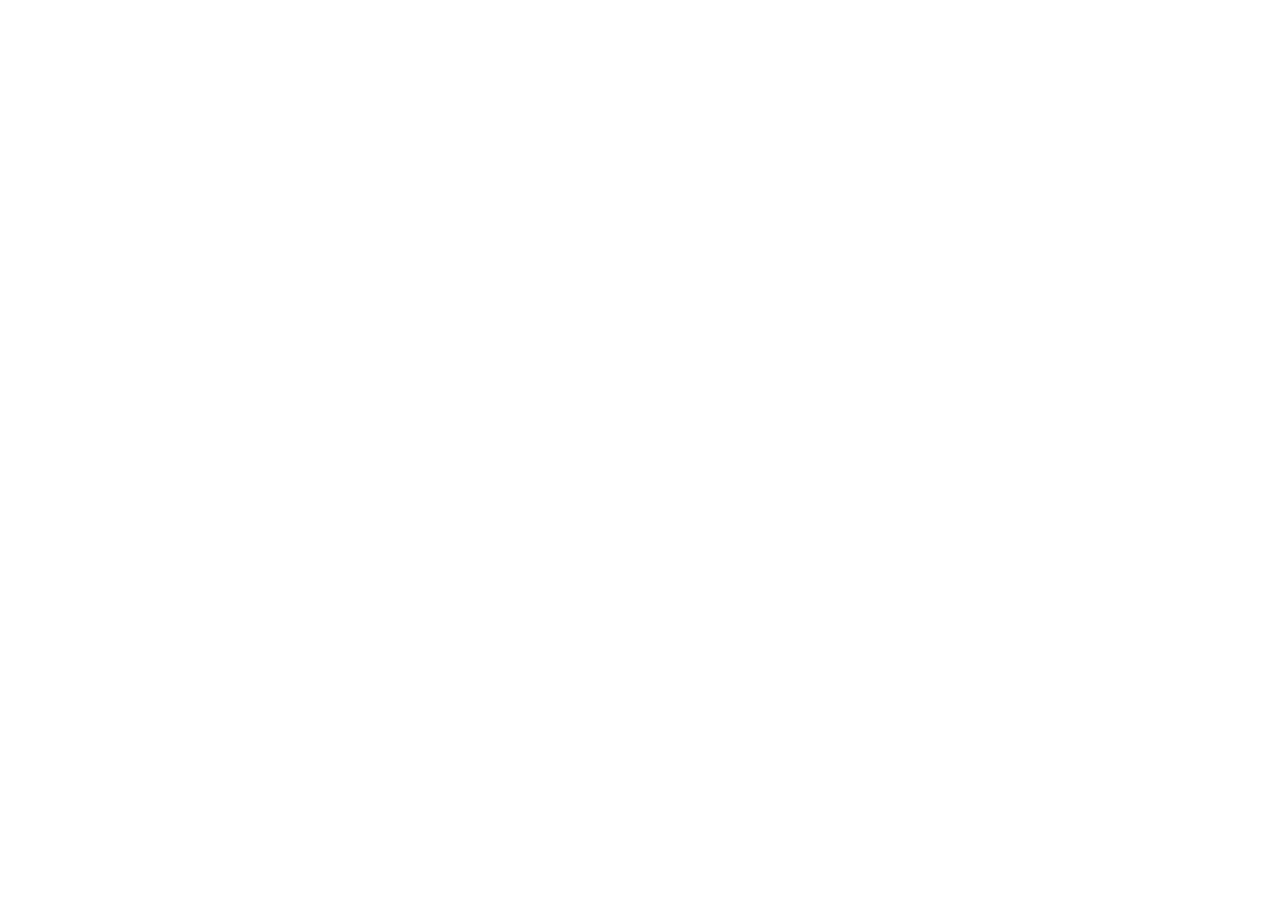
==== pages/collaborer.html @ 34d89a4c "Initialisation structure projet GCM_Website_redesign" ====
<!DOCTYPE html>
<html lang="en">
<head>
    <meta charset="UTF-8">
    <meta name="viewport" content="width=device-width, initial-scale=1.0">
    <title>Page Collaborer</title>
</head>
<body>
    
</body>
</html>
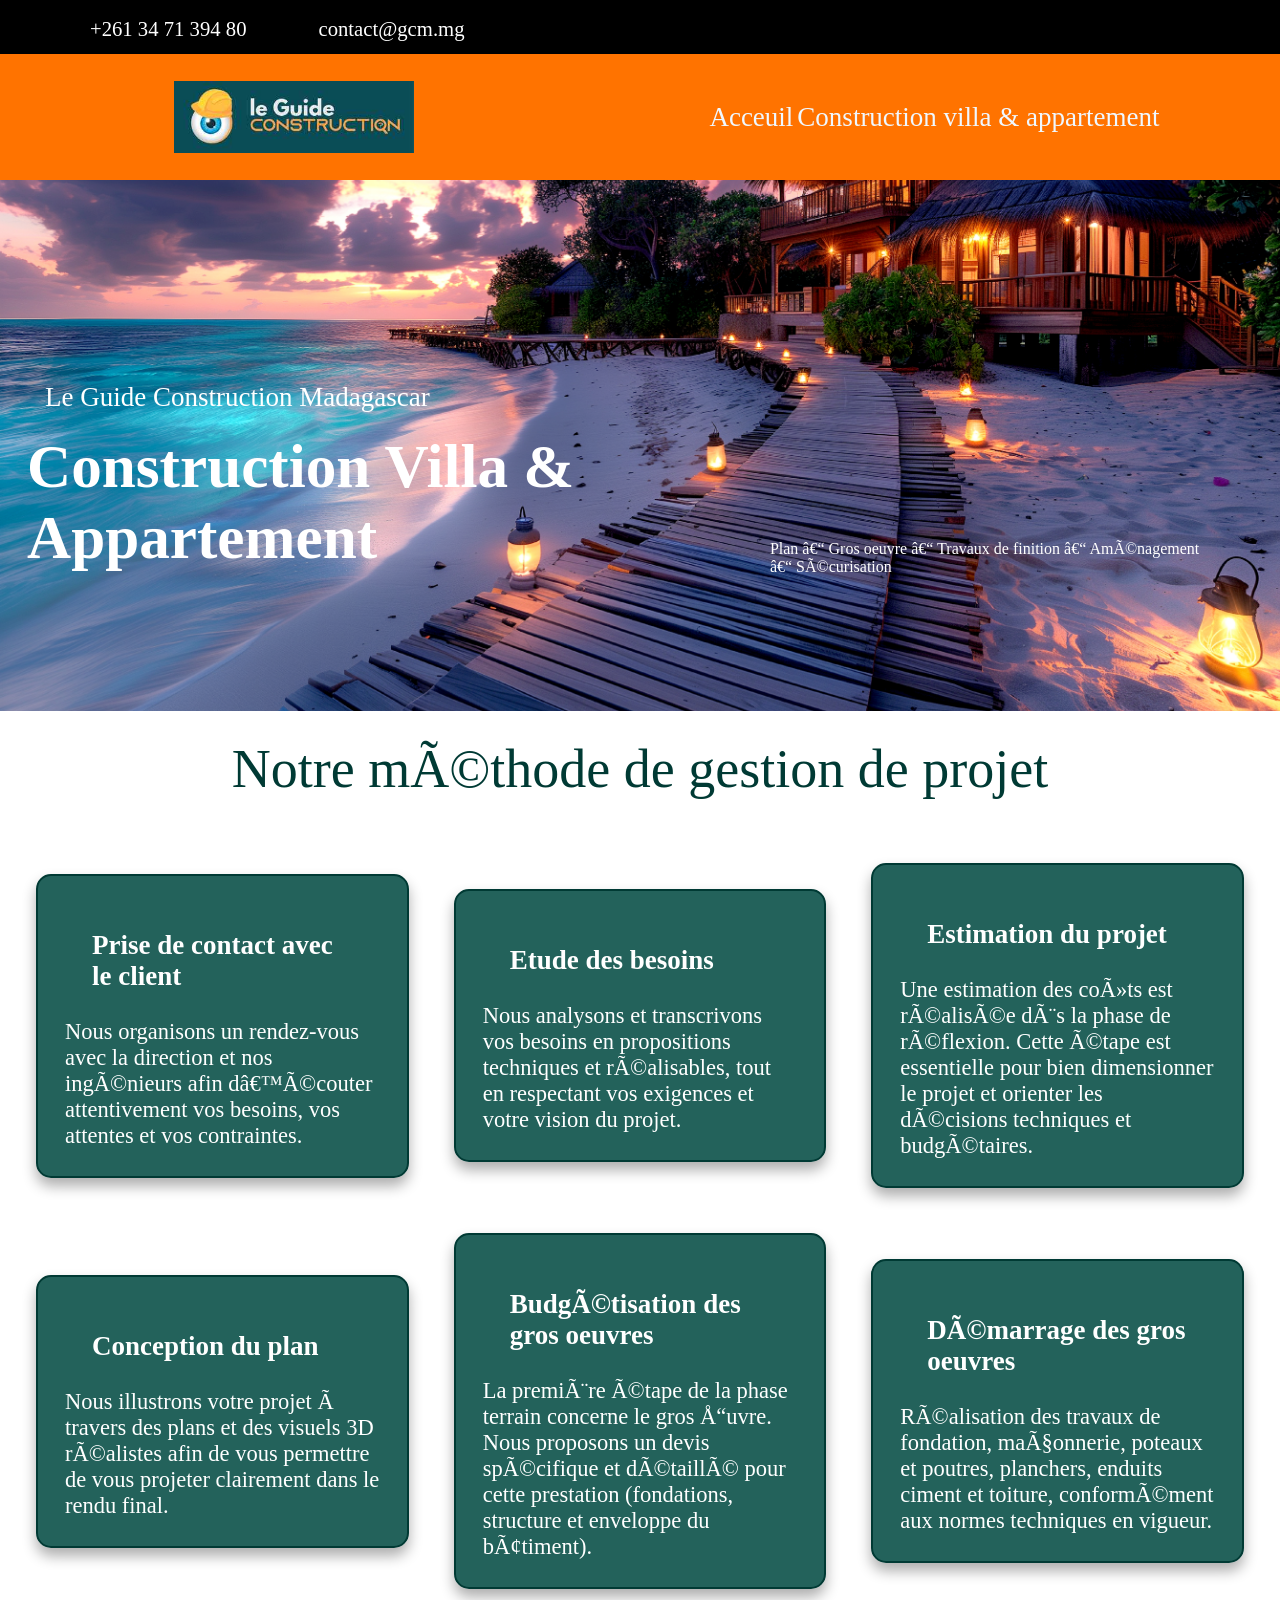
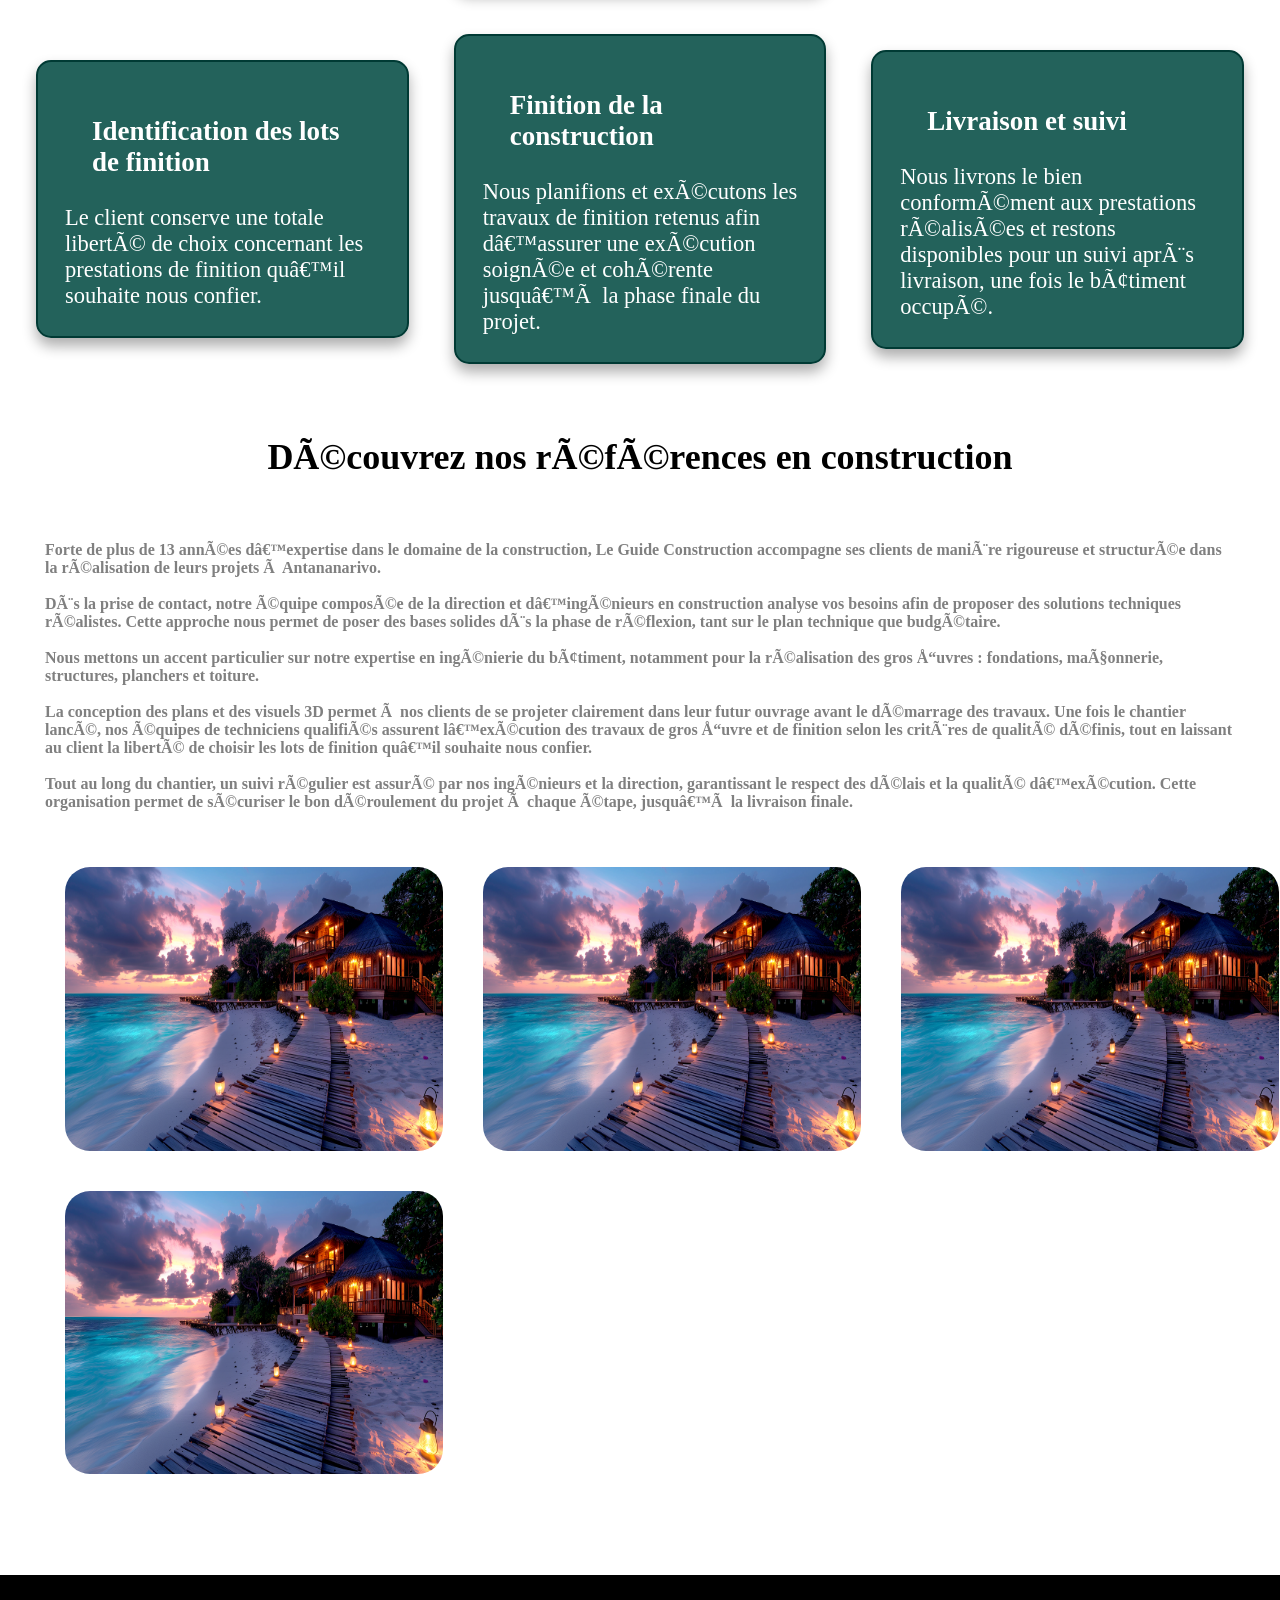
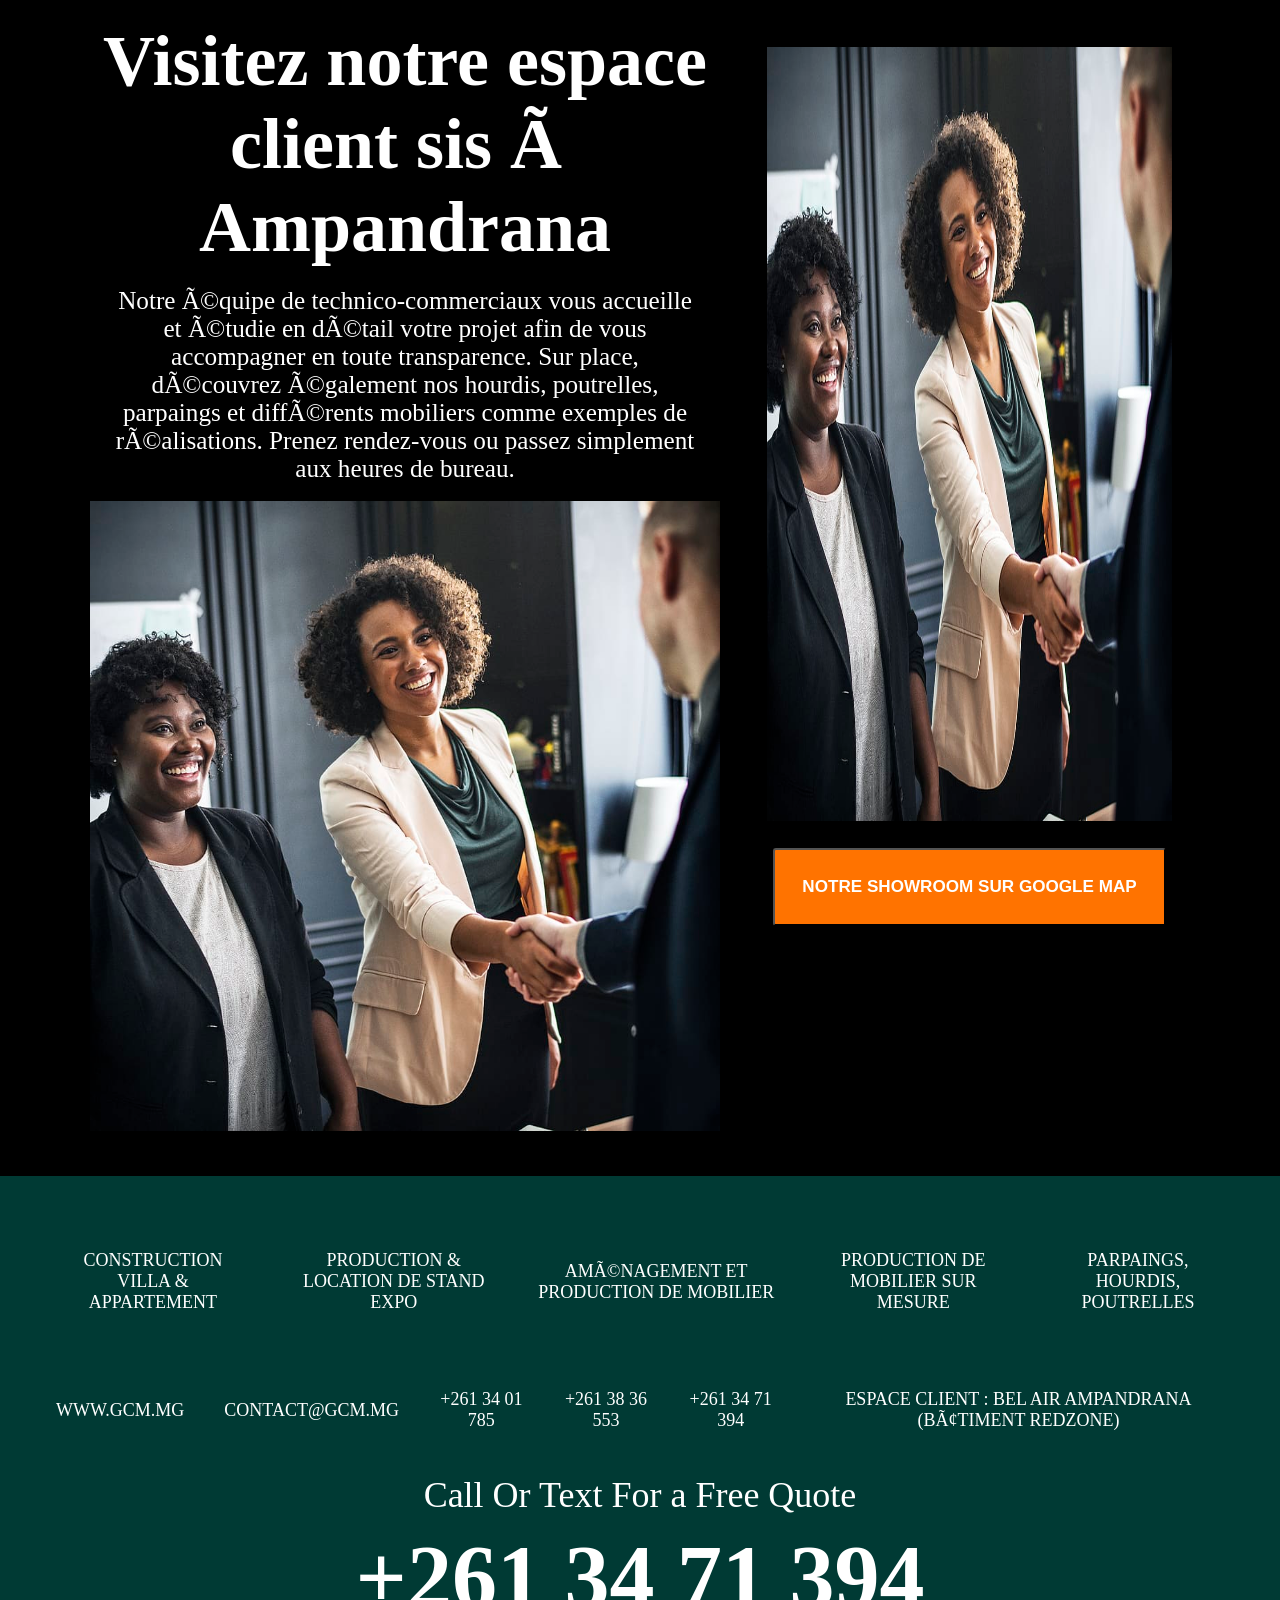
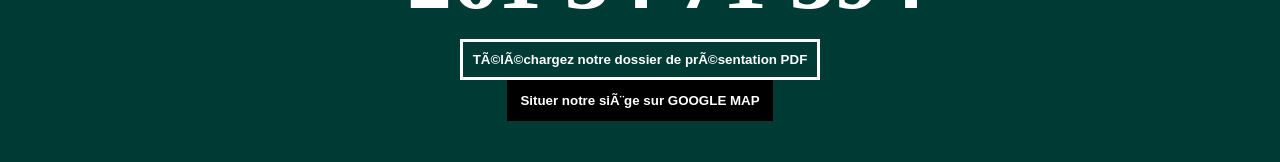
==== commit be5329bc: "feat "Ajout HTML et CSS ainsi qu'assets de collaborer"" ====
--- a/pages/collaborer.html
+++ b/pages/collaborer.html
@@ -1,11 +1,128 @@
-<!DOCTYPE html>
-<html lang="en">
-<head>
-    <meta charset="UTF-8">
-    <meta name="viewport" content="width=device-width, initial-scale=1.0">
-    <title>Page Collaborer</title>
-</head>
-<body>
-    
-</body>
-</html>+<html>
+    <head>
+        <meta charset="UTF=8">
+        <meta name="viewport" content="width=device-width, initial-scale=1.0">
+        <title>Homepage</title>
+        <link rel="stylesheet" href="/css/collaborer.css">
+    </head>
+    <body>
+        <header>
+            <section class="contacts">
+                <ul>
+                    <li>+261 34 71 394 80</li>
+                    <li>contact@gcm.mg</li>
+                </ul>
+            </section>
+            <nav>
+                <img src="/assets/images/LOGO-LE-GUIDE-CONSTRUCTION-MADAGASCAR.jpg" alt="no image found">
+                <div class="navbar">
+                    <a href="">Acceuil</a>
+                    <a href="">Construction villa & appartement</a>
+                </div>
+            </nav>
+        </header>
+        <main>
+            <div class="title1">
+                <p>Le Guide Construction Madagascar</p>
+                <h1>Construction Villa & Appartement</h1>
+            </div>
+            <div class="title2">
+                <p>Plan – Gros oeuvre – Travaux de finition – Aménagement – Sécurisation</p>
+            </div>
+        </main>
+        <section class="gestion">
+            <h1>Notre méthode de gestion de projet</h1>
+            <div id="list">
+                <div class="card">
+                    <h1>Prise de contact avec le client</h1>
+                    <p>Nous organisons un rendez-vous avec la direction et nos ingénieurs afin d’écouter attentivement vos besoins, vos attentes et vos contraintes.</p>
+                </div>
+                <div class="card">
+                    <h1>Etude des besoins</h1>
+                    <p>Nous analysons et transcrivons vos besoins en propositions techniques et réalisables, tout en respectant vos exigences et votre vision du projet.</p>
+                </div>
+                <div class="card">
+                    <h1>Estimation du projet</h1>
+                    <p>Une estimation des coûts est réalisée dès la phase de réflexion. Cette étape est essentielle pour bien dimensionner le projet et orienter les décisions techniques et budgétaires.</p>
+                </div>
+                <div class="card">
+                    <h1>Conception du plan</h1>
+                    <p>Nous illustrons votre projet à travers des plans et des visuels 3D réalistes afin de vous permettre de vous projeter clairement dans le rendu final.</p>
+                </div>
+                <div class="card">
+                    <h1>Budgétisation des gros oeuvres</h1>
+                    <p>La première étape de la phase terrain concerne le gros œuvre. Nous proposons un devis spécifique et détaillé pour cette prestation (fondations, structure et enveloppe du bâtiment).</p>
+                </div>
+                <div class="card">
+                    <h1>Démarrage des gros oeuvres</h1>
+                    <p>Réalisation des travaux de fondation, maçonnerie, poteaux et poutres, planchers, enduits ciment et toiture, conformément aux normes techniques en vigueur.</p>
+                </div>
+                <div class="card">
+                    <h1>Identification des lots de finition</h1>
+                    <p>Le client conserve une totale liberté de choix concernant les prestations de finition qu’il souhaite nous confier.</p>
+                </div>
+                <div class="card">
+                    <h1>Finition de la construction</h1>
+                    <p>Nous planifions et exécutons les travaux de finition retenus afin d’assurer une exécution soignée et cohérente jusqu’à la phase finale du projet.</p>
+                </div>
+                <div class="card">
+                    <h1>Livraison et suivi</h1>
+                    <p>Nous livrons le bien conformément aux prestations réalisées et restons disponibles pour un suivi après livraison, une fois le bâtiment occupé.</p>
+                </div>
+            </div>
+        </section>
+        <strong>
+            <div class="presentation">
+                <p>Découvrez nos références en construction</p>
+            </div>
+            <div class="text">
+                <p>Forte de plus de 13 années d’expertise dans le domaine de la construction, Le Guide Construction accompagne ses clients de manière rigoureuse et structurée dans la réalisation de leurs projets à Antananarivo.</p>
+                <p>Dès la prise de contact, notre équipe composée de la direction et d’ingénieurs en construction analyse vos besoins afin de proposer des solutions techniques réalistes. Cette approche nous permet de poser des bases solides dès la phase de réflexion, tant sur le plan technique que budgétaire.</p>
+                <p>Nous mettons un accent particulier sur notre expertise en ingénierie du bâtiment, notamment pour la réalisation des gros œuvres : fondations, maçonnerie, structures, planchers et toiture.</p>
+                <p>La conception des plans et des visuels 3D permet à nos clients de se projeter clairement dans leur futur ouvrage avant le démarrage des travaux. Une fois le chantier lancé, nos équipes de techniciens qualifiés assurent l’exécution des travaux de gros œuvre et de finition selon les critères de qualité définis, tout en laissant au client la liberté de choisir les lots de finition qu’il souhaite nous confier.</p>
+                <p>Tout au long du chantier, un suivi régulier est assuré par nos ingénieurs et la direction, garantissant le respect des délais et la qualité d’exécution. Cette organisation permet de sécuriser le bon déroulement du projet à chaque étape, jusqu’à la livraison finale.</p>
+                <section class="images">
+                    <img src="/assets/images/view-breathtaking-beach-nature-landscape.jpg" alt="">
+                    <img src="/assets/images/view-breathtaking-beach-nature-landscape.jpg" alt="">
+                    <img src="/assets/images/view-breathtaking-beach-nature-landscape.jpg" alt="">
+                    <img src="/assets/images/view-breathtaking-beach-nature-landscape.jpg" alt="">
+                    <img src="/assets/images/view-breathtaking-beach-nature-landscape.jpg" alt="">
+                </section>
+            </div>
+        </strong>
+        <section id="visite">
+            <div class="left">
+                <h1>Visitez notre espace client sis à Ampandrana</h1>
+                <p>Notre équipe de technico-commerciaux vous accueille et étudie en détail votre projet afin de vous accompagner en toute transparence. Sur place, découvrez également nos hourdis, poutrelles, parpaings et différents mobiliers comme exemples de réalisations. Prenez rendez-vous ou passez simplement aux heures de bureau.</p>
+                <img src="/assets/images/collab.jpg" alt="">
+            </div>
+            <div class="right">
+                <img src="/assets/images/collab.jpg" alt="">
+                <button>NOTRE SHOWROOM SUR GOOGLE MAP</button>
+            </div>
+        </section>
+        <footer>
+            <ul>
+                <li>Construction villa & appartement</li>
+                <li>Production & Location de stand expo</li>
+                <li>Aménagement et production de mobilier</li>
+                <li>Production de mobilier sur mesure</li>
+                <li>Parpaings, hourdis, poutrelles</li>
+            </ul>
+            <ul>
+                <li>www.gcm.mg</li>
+                <li>contact@gcm.mg</li>
+                <li>+261 34 01 785</li>
+                <li>+261 38 36 553</li>
+                <li>+261 34 71 394</li>
+                <li>Espace client : Bel Air Ampandrana (bâtiment RedZone)</li>
+            </ul>
+            <div class="lastFooter">
+                <p>Call Or Text For a Free Quote</p>
+                <h1>+261 34 71 394</h1>
+                <button class="buttonUp">Téléchargez notre dossier de présentation PDF</button>
+                <button class="buttonDown">Situer notre siège sur GOOGLE MAP</button>
+            </div>
+        </footer>
+    </body>
+</html>
--- a/css/collaborer.css
+++ b/css/collaborer.css
@@ -0,0 +1,337 @@
+* {
+    margin: 0;
+    padding: 0;
+}
+
+body {
+    display: block;
+}
+
+header {
+    margin: 0;
+    padding: 0;
+    position: relative;
+    z-index: 1;
+}
+
+.contacts {
+    background-color: black;
+    color: white;
+    font-size: 2.3vh;
+}
+
+.contacts ul {
+    display: flex;
+    justify-content: baseline;
+    gap: 8vh;
+    padding: 2vh;
+    padding-inline-start: 10vh;
+    list-style: none;
+    position: fixed;
+    background-color: black;
+    width: 100%;
+    top: 0;
+}
+
+main {
+    padding-top: 25vh;
+    padding-inline: 3vh;
+    display: flex;
+    align-items: center;
+    justify-content: center;
+    justify-content: space-between;
+    background-image: url(/assets/images/view-breathtaking-beach-nature-landscape.jpg);
+    background-repeat: no-repeat;
+    background-size: cover;
+    height: 54vh;
+}
+
+header nav {
+    display: flex;
+    position: fixed;
+    color: aliceblue;
+    padding: 3vh;
+    background-color: rgb(255, 115, 0);
+    width: 100%;
+    justify-content: center;
+    justify-content: space-around;
+    align-items: center;
+    top: 6vh;
+}
+
+header nav img {
+    height: 8vh;
+}
+
+.navbar a {
+    text-decoration: none;
+    color: aliceblue;
+    font-size: 3vh;
+}
+
+.title1 {
+    display: block;
+    align-items: first baseline;
+    color: white;
+}
+
+.title1 p {
+    font-size: 3vh;
+    padding: 2vh;
+}
+
+.title1 h1 {
+    font-size: 6.8vh;
+}
+
+.title2 p {
+    padding-top: 20vh;
+    padding-inline-end: 4vh;
+    color: white;
+}
+
+
+body strong .presentation {
+    display: flex;
+    justify-content: center;
+    align-items: center;
+    padding: 4vh;
+    font-size: 4vh;
+}
+
+.text{
+    display: block;
+    justify-content: center;
+    padding: 2vh;
+    gap: 2vh;
+}
+
+.text p {
+    justify-content: center;
+    display: flex;
+    padding: 1vh;
+    padding-inline: 3vh;
+    color: grey;
+}
+
+.text .images{
+    display: grid;
+    grid-template-columns: repeat(4 ,1fr);
+    justify-content: center;
+    justify-content: space-evenly;
+    align-items: center;
+    padding: 3vh;
+}
+
+.images img{
+    width: 42vh;
+    aspect-ratio: 2/1.5;
+    margin: 20px;
+    border-radius: 25px;
+    transition: 400ms;
+}
+
+.images img:hover{
+    opacity: 60%;
+    cursor: pointer;
+}
+
+.gestion h1 {
+    text-align: center;
+    padding: 3vh;
+    font-size: 6vh;
+    font-weight: 100;
+    color: rgba(0, 58, 52);
+}
+
+#list {
+    display: grid;
+    grid-template-columns: repeat(3, 1fr);
+    padding: 4vh;
+    justify-content: center;
+    align-items: center;
+    gap: 5vh;
+}
+
+#list .card {
+    display: block;
+    justify-content: center;
+    padding-inline: 6vh;
+    text-align: left;
+    border: solid 2px rgba(0, 58, 52);
+    padding: 3vh;
+    border-radius: 15px;
+    box-shadow: 0 8px 14px rgba(0, 0, 0, 0.322);
+    background-color: rgba(0, 73, 66, 0.863);
+    color: white;
+}
+
+.card h1 {
+    font-weight: bold;
+    font-size: 3vh;
+    text-align: left;
+    color: white;
+}
+
+.card p {
+    font-size: 2.5vh;
+    color: white;
+}
+
+#visite {
+    background-color: black;
+    color: white;
+    margin-top: 4vh;
+    display: flex;
+    justify-content: center;
+    gap: 20px;
+    justify-content: space-around;
+    padding: 5vh;
+    padding-inline: 10vh;
+}
+
+#visite .left{
+    color: white;
+    align-items: start;
+}
+
+.left h1{
+    font-size: 8vh;
+    color: white;
+    text-align: center;
+}
+
+.left p{
+    color: white;
+    font-size: 2.8vh;
+    justify-content: center;
+    align-items: start;
+    margin: 2vh;
+    text-align: center;
+}
+
+.left img{
+    width: 70vh;
+    height: 70vh;
+    display: flex;
+    margin: auto;
+}
+
+.right img{
+    width: 45vh;
+    height: 86vh;
+    margin: 3vh;
+}
+
+.right button{
+    justify-content: center;
+    display: flex;
+    align-items: center;
+    margin: auto;
+    padding: 3vh;
+    background-color: rgb(255, 115, 0);
+    color: white;
+    font-size: 1.9vh;
+    font-weight: bold;
+    transition: 400ms;
+    border-radius: 3px;
+}
+
+.right button:hover{
+    cursor: pointer;
+    background-color: rgb(255, 148, 60);
+    color: black;
+}
+
+footer {
+    display: block;
+    justify-content: center;
+    align-items: center;
+    background-color: rgba(0, 58, 52);
+    color: white;
+    padding: 4vh;
+    gap: 3vh;
+}
+
+footer ul {
+    display: flex;
+    justify-content: center;
+    align-items: center;
+    justify-content: space-around;
+    text-transform: uppercase;
+    font-size: 2.0vh;
+    list-style: none;
+    padding-block: 2vh;
+}
+
+footer ul li {
+    transition: 400ms;
+    padding: 10px;
+    margin: 10px;
+    text-align: center;
+}
+
+footer ul li:hover{
+    text-decoration: underline;
+    cursor: pointer;
+}
+
+.lastFooter{
+    display: block;
+    justify-content: center;
+    align-items: center;
+    padding: 5px;
+}
+
+.lastFooter p{
+    text-align: center;
+    color: white;
+    font-size: 4vh;
+}
+
+.lastFooter h1{
+    text-align: center;
+    font-size: 10vh;
+    padding: 10px;
+}
+
+.buttonUp{
+    display: flex;
+    justify-content: center;
+    align-items: center;
+    text-align: center;
+    margin: auto;
+    padding: 10px;
+    border: solid 3px white;
+    font-weight: bold;
+    color: white;
+    background-color: transparent;
+    transition: 400ms;
+}
+
+.buttonUp:hover{
+    background-color: white;
+    color: rgba(0, 73, 66, 0.863);
+    cursor: pointer;
+}
+
+.buttonDown{
+    display: flex;
+    justify-content: center;
+    align-items: center;
+    text-align: center;
+    margin: auto;
+    padding: 10px;
+    font-weight: bold;
+    color: white;
+    background-color: black;
+    transition: 400ms;
+    border: solid 3px black;
+}
+
+.buttonDown:hover{
+    cursor: pointer;
+    background-color: rgba(0, 0, 0, 0.267);
+    padding: 10px;
+    border: solid 3px rgba(0, 0, 0, 0.5);
+}
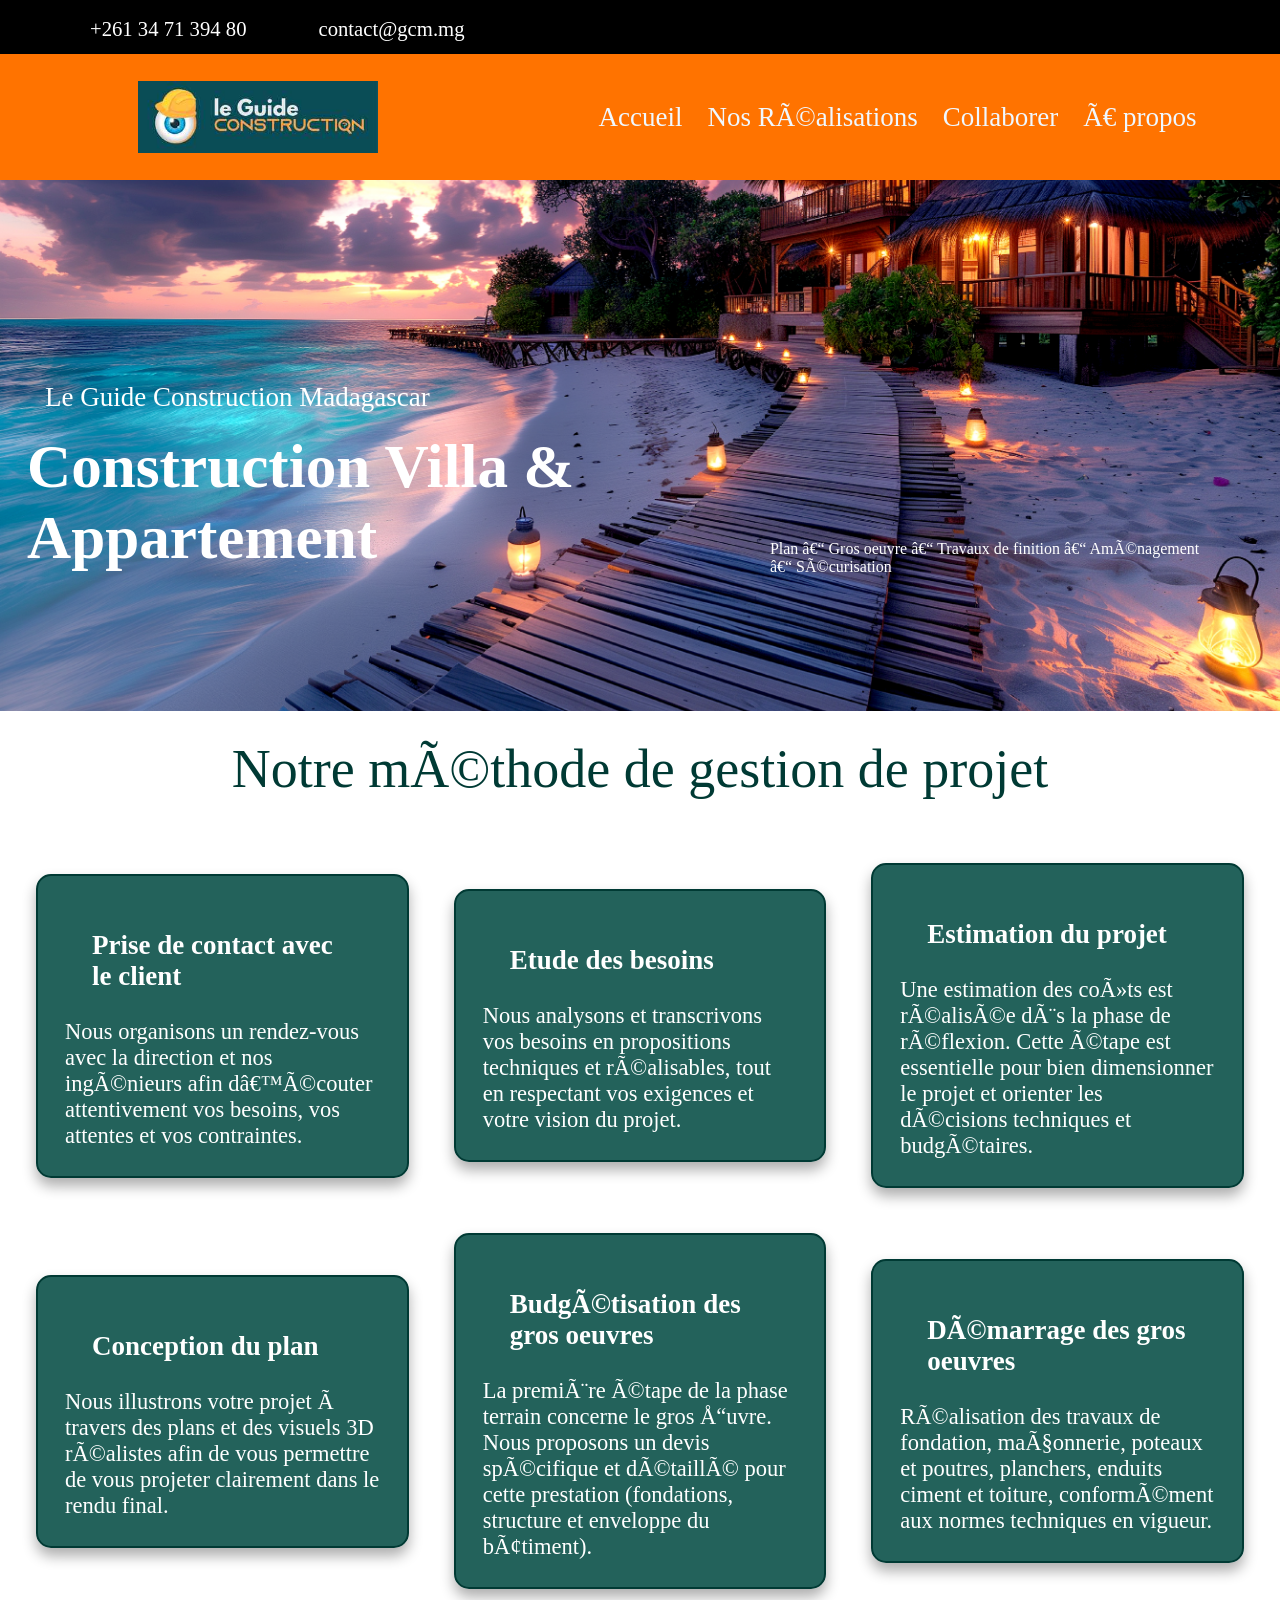
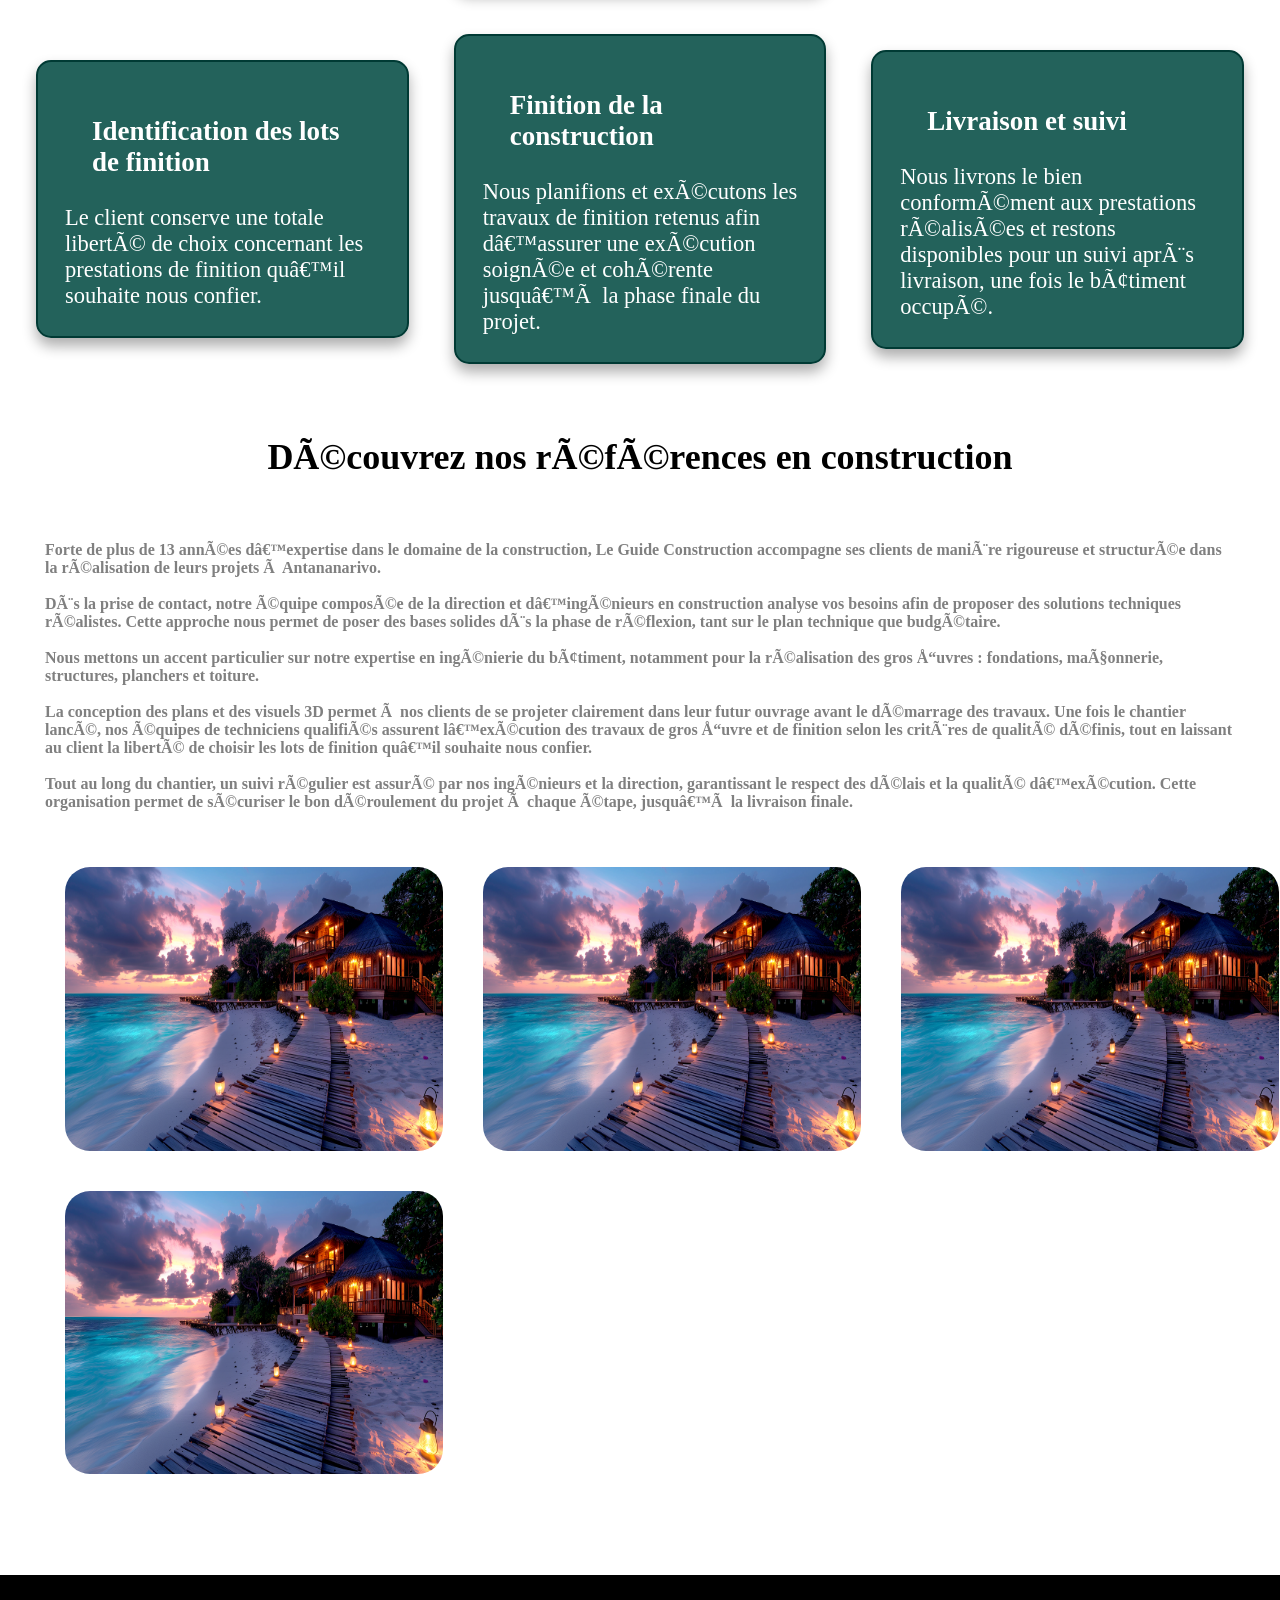
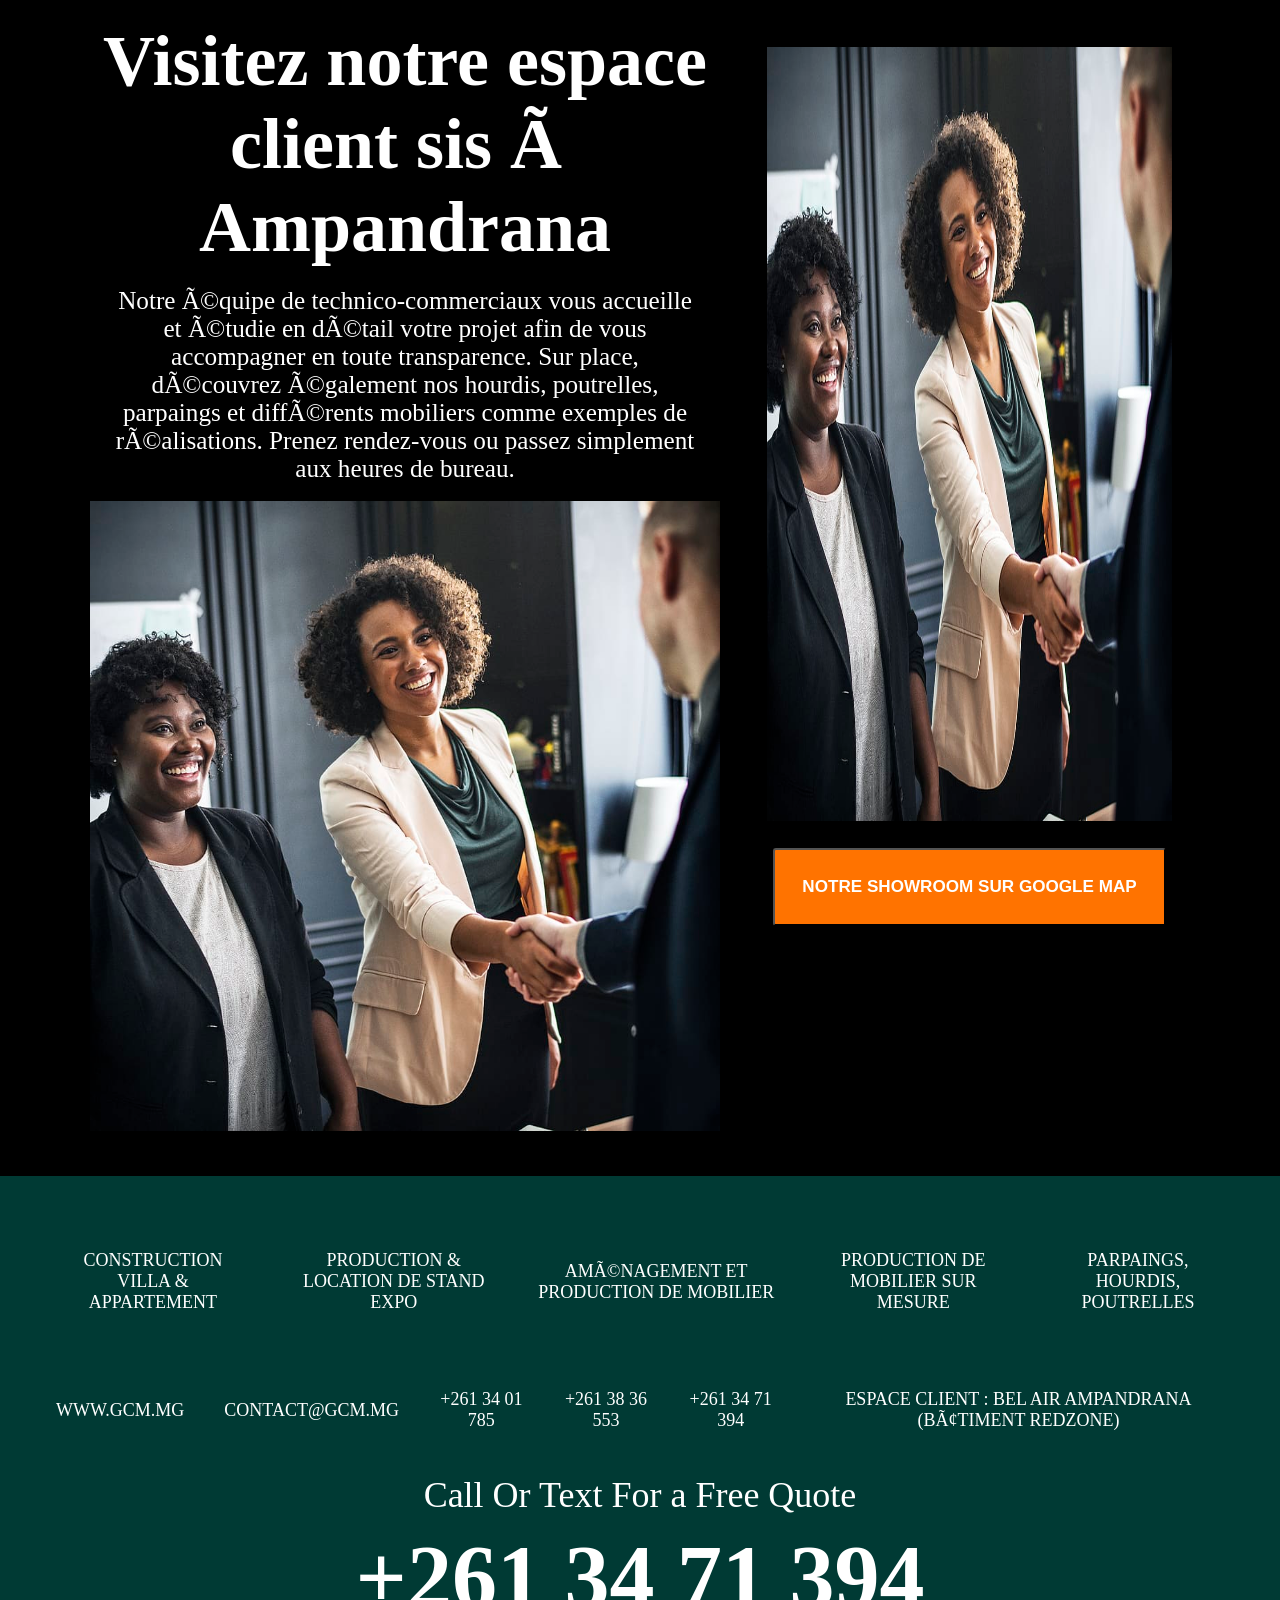
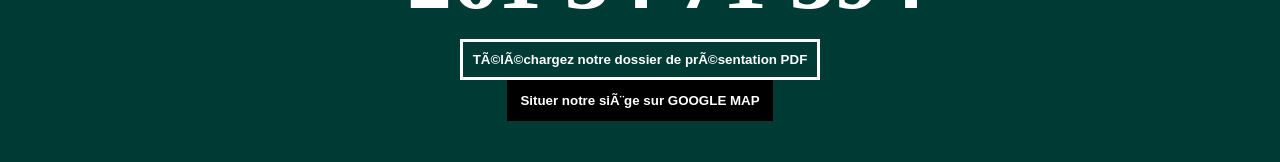
==== commit 596892c3: "MAJ WORKFLOW" ====
--- a/pages/collaborer.html
+++ b/pages/collaborer.html
@@ -16,8 +16,10 @@
             <nav>
                 <img src="/assets/images/LOGO-LE-GUIDE-CONSTRUCTION-MADAGASCAR.jpg" alt="no image found">
                 <div class="navbar">
-                    <a href="">Acceuil</a>
-                    <a href="">Construction villa & appartement</a>
+                    <a href="/index.html">Accueil</a>
+                    <a href="pages/realisations.html">Nos Réalisations</a>
+                    <a href="pages/collaborer.html">Collaborer</a>
+                    <a href="pages/apropos.html">À propos</a>
                 </div>
             </nav>
         </header>
--- a/css/collaborer.css
+++ b/css/collaborer.css
@@ -53,7 +53,6 @@
     padding: 3vh;
     background-color: rgb(255, 115, 0);
     width: 100%;
-    justify-content: center;
     justify-content: space-around;
     align-items: center;
     top: 6vh;
@@ -61,6 +60,12 @@
 
 header nav img {
     height: 8vh;
+}
+
+.navbar{
+    display: flex;
+    gap: 25px;
+
 }
 
 .navbar a {
